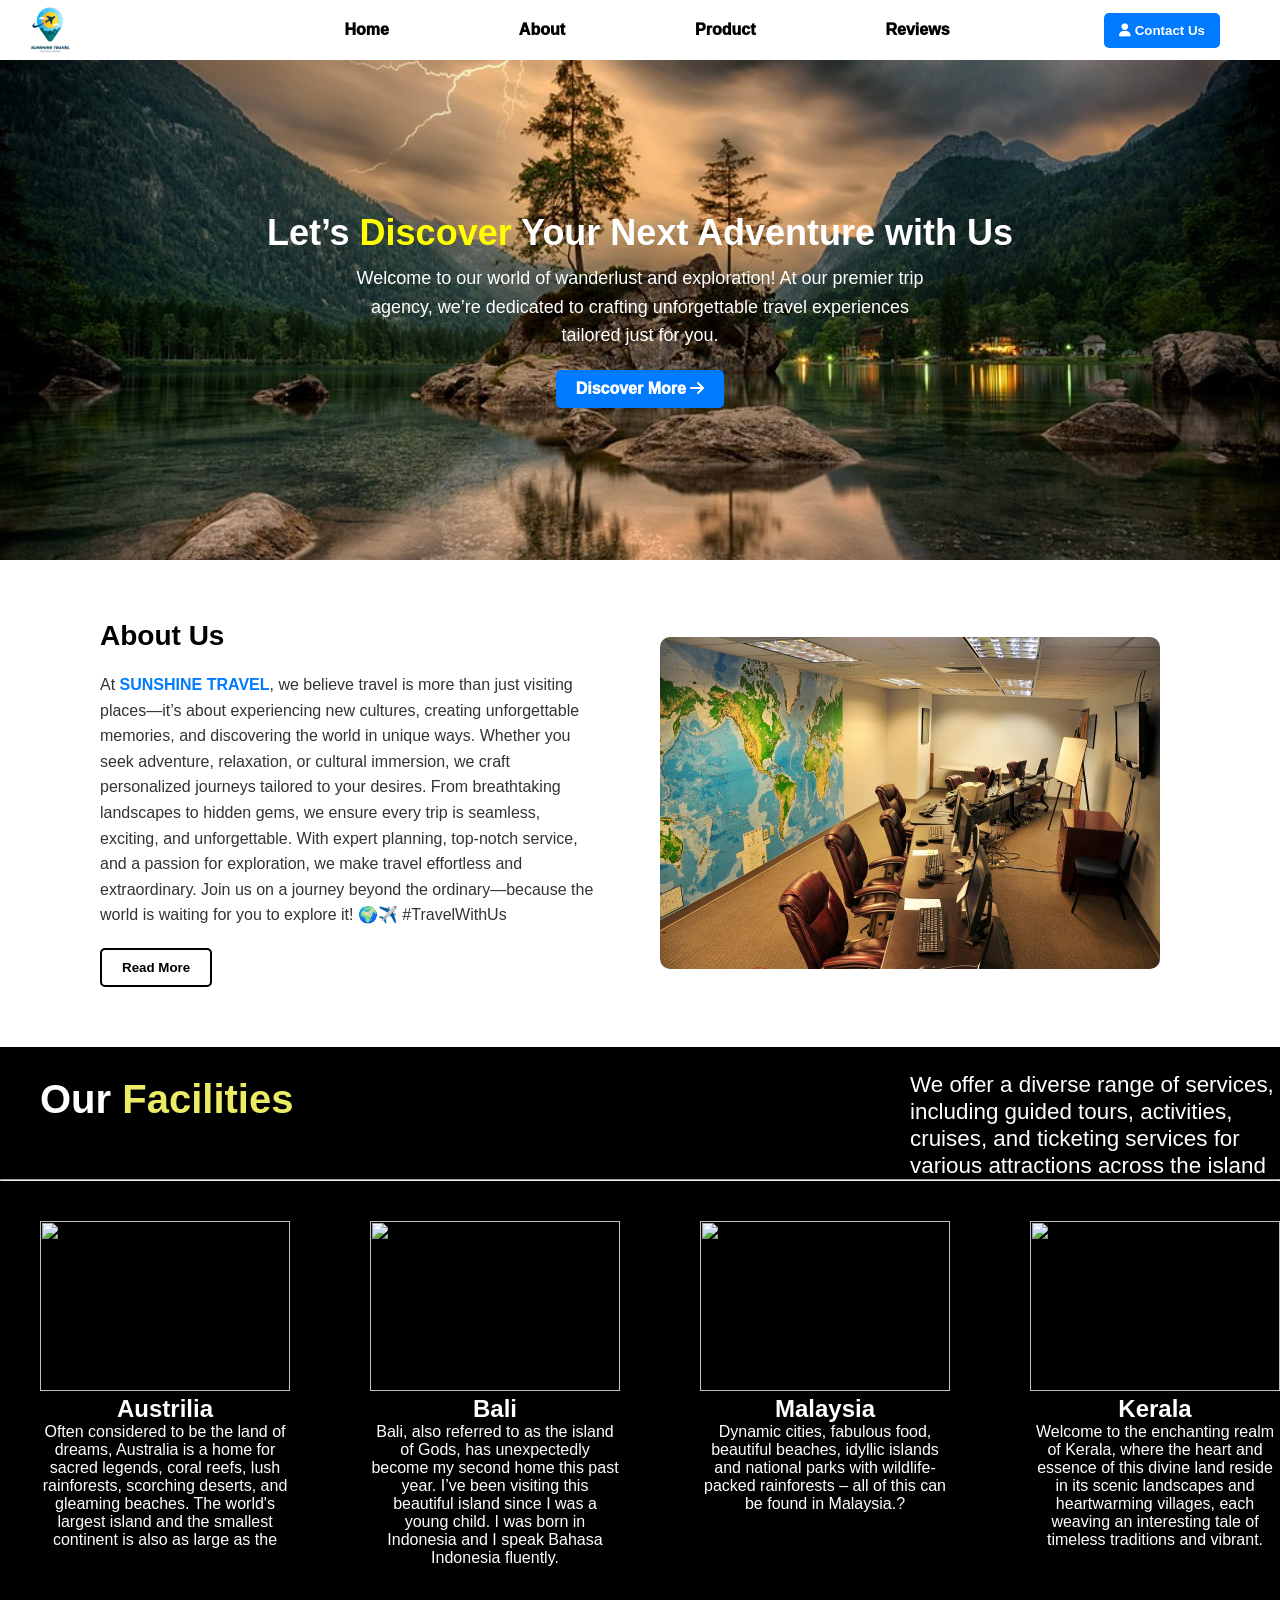
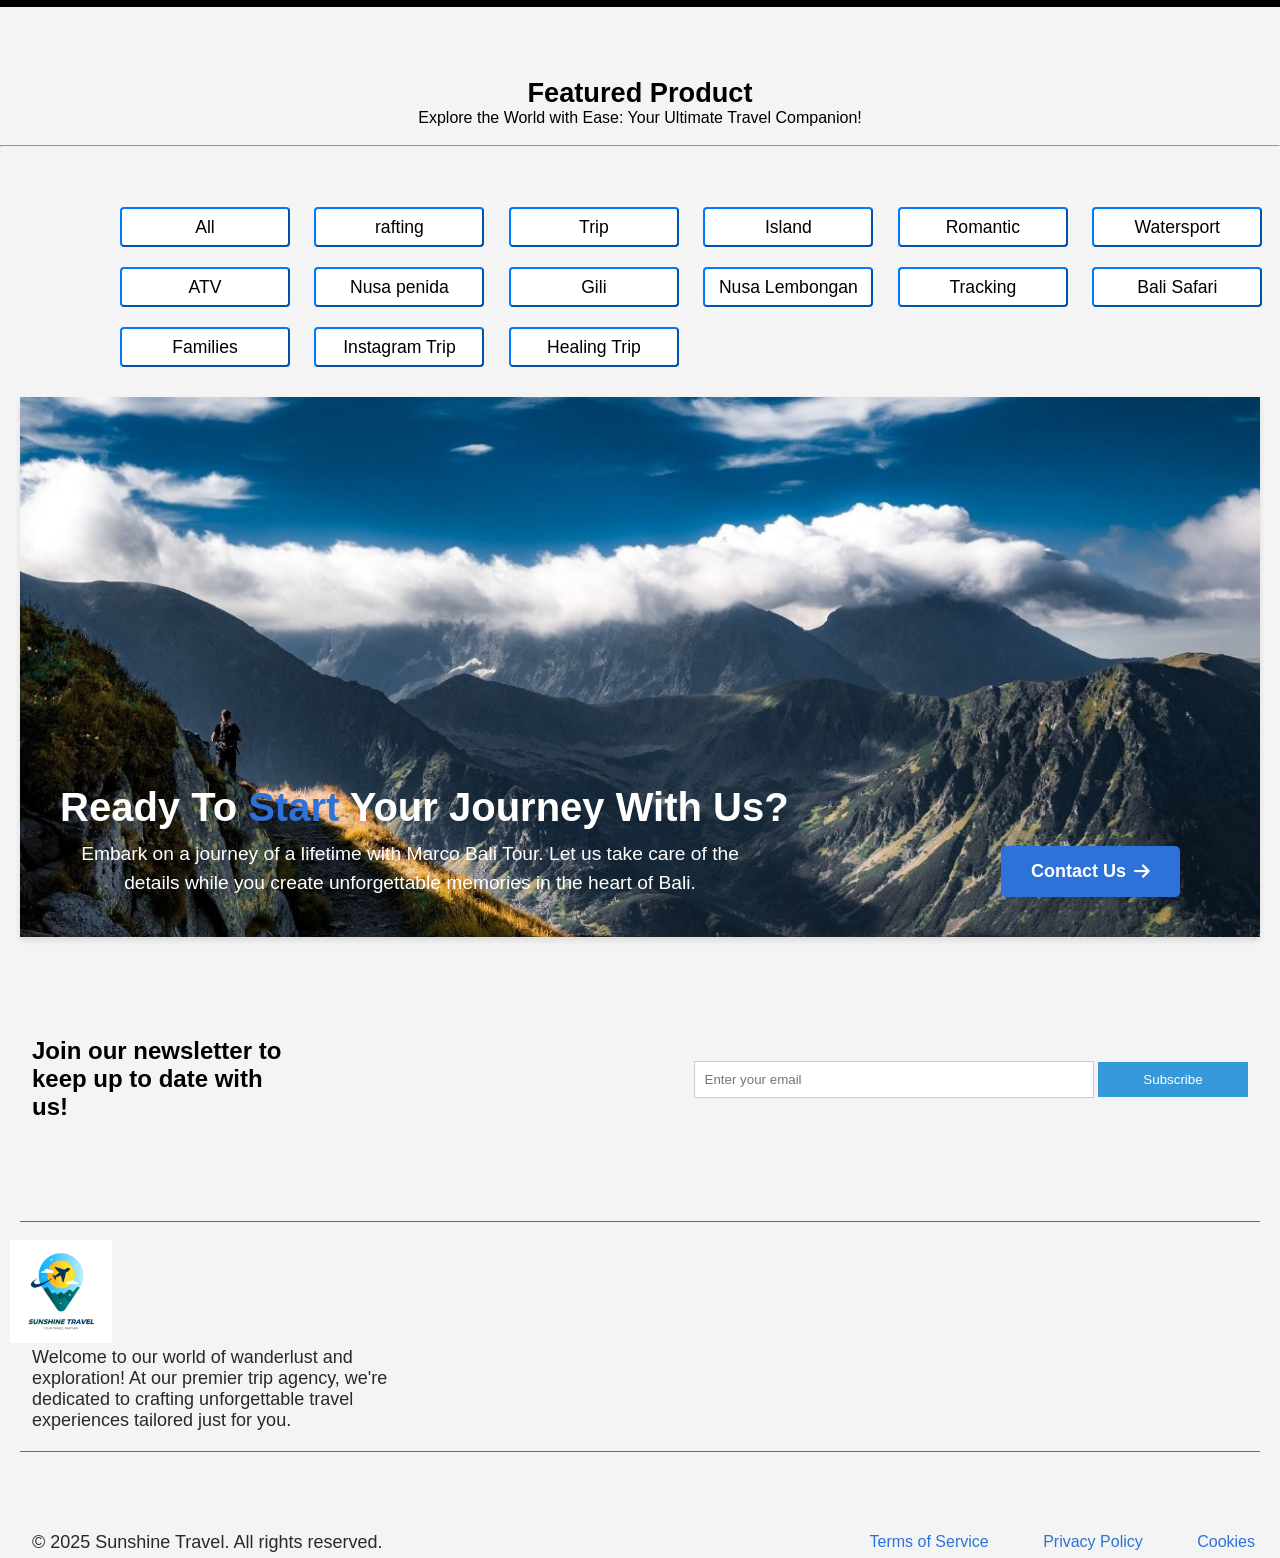
==== index.html @ 417c0f8f "travel website" ====
<!DOCTYPE html>
<html lang="en">
  <head>
    <meta charset="UTF-8" />
    <meta name="viewport" content="width=device-width, initial-scale=1.0" />
    <title>SUNSHINE TRAVEL</title>
    <link rel="icon" href="icon.jpg" type="image/x-icon" />
    <link
      rel="stylesheet"
      href="https://cdnjs.cloudflare.com/ajax/libs/font-awesome/6.7.2/css/all.min.css"
      integrity="sha512-Evv84Mr4kqVGRNSgIGL/F/aIDqQb7xQ2vcrdIwxfjThSH8CSR7PBEakCr51Ck+w+/U6swU2Im1vVX0SVk9ABhg=="
      crossorigin="anonymous"
      referrerpolicy="no-referrer"
    />
    <link rel="stylesheet" href="style.css" />
  </head>
  <body>
    <header>
      <div class="logo">
        <img src="logo2.jpg" alt="Logo" />
      </div>
      <nav>
        <ul>
          <li><a href="#">Home</a></li>
          <li><a href="#">About</a></li>
          <li><a href="#">Product</a></li>
          <li><a href="#">Reviews</a></li>
        </ul>
      </nav>
      <button class="contact-btn">
        <i class="fa-solid fa-user"></i>
        Contact Us
      </button>
    </header>
    <!-- hero section -->
    <section class="hero">
      <div class="hero-content">
        <h2>Let’s <span>Discover</span> Your Next Adventure with Us</h2>
        <p>
          Welcome to our world of wanderlust and exploration! At our premier
          trip agency, we’re dedicated to crafting unforgettable travel
          experiences tailored just for you.
        </p>

        <button class="discover-btn">
          Discover More
          <i class="fa-solid fa-arrow-right"></i>
          <div></div>
        </button>
      </div>
    </section>
    <!-- About us section -->
    <section class="about-container">
      <div class="about">
        <h2>About Us</h2>
        <p>
          At <span>SUNSHINE TRAVEL</span>, we believe travel is more than just
          visiting places—it’s about experiencing new cultures, creating
          unforgettable memories, and discovering the world in unique ways.
          Whether you seek adventure, relaxation, or cultural immersion, we
          craft personalized journeys tailored to your desires. From
          breathtaking landscapes to hidden gems, we ensure every trip is
          seamless, exciting, and unforgettable. With expert planning, top-notch
          service, and a passion for exploration, we make travel effortless and
          extraordinary. Join us on a journey beyond the ordinary—because the
          world is waiting for you to explore it! 🌍✈️ #TravelWithUs
        </p>
        <button class="read-more">Read More</button>
      </div>
      <div class="about-image">
        <img src="office.jpg" alt="About Marco Reservation Center" />
      </div>
    </section>
    <!-- main section -->
    <main>
      <section class="sec-1">
        <section class="content">
          <h1 id="heading">Our <span>Facilities</span></h1>

          <p id="heading-content">
            We offer a diverse range of services, including guided tours,
            activities, cruises, and ticketing services for various attractions
            across the island
          </p>
        </section>
        <hr />

        <section class="card d-flex justify-content-row">
          <div class="card-1">
            <img
              width="250px"
              height="170px"
              src="https://www.rivieratravel.co.uk/sites/default/files/styles/38_25_583x384/public/assetbank/AS_Day_16_ASU_Day_19_Kangaroo%20warning%20sign%20in%20the%20outback%2C%20Australia_GettyImages-614614728.jpg.webp?itok=6s01Jxg-"
              alt=""
            />
            <h2>Austrilia</h2>
            <p>
              Often considered to be the land of dreams, Australia is a home for
              sacred legends, coral reefs, lush rainforests, scorching deserts,
              and gleaming beaches. The world's largest island and the smallest
              continent is also as large as the
            </p>
          </div>

          <div class="card-1">
            <img
              width="250px"
              height="170px"
              src="https://media.istockphoto.com/id/675172642/photo/pura-ulun-danu-bratan-temple-in-bali.jpg?s=612x612&w=0&k=20&c=_MPdmDviIyhldqhf7t6s63C-bZbTGfNHMlJP9SIa8Y0="
            />

            <h2>Bali</h2>
            <p>
              Bali, also referred to as the island of Gods, has unexpectedly
              become my second home this past year. I’ve been visiting this
              beautiful island since I was a young child. I was born in
              Indonesia and I speak Bahasa Indonesia fluently.
            </p>
          </div>

          <div class="card-1">
            <img
              width="250px"
              height="170px"
              src="https://images.pexels.com/photos/22804/pexels-photo.jpg?auto=compress&cs=tinysrgb&dpr=1&w=500"
              alt=""
            />
            <h2>Malaysia</h2>
            <p>
              Dynamic cities, fabulous food, beautiful beaches, idyllic islands
              and national parks with wildlife-packed rainforests – all of this
              can be found in Malaysia.?
            </p>
          </div>
          <div class="card-1">
            <img
              width="250px"
              height="170px"
              src="https://media.istockphoto.com/id/1266651692/photo/houseboat-in-alappuzha-backwaters-kerala.jpg?s=612x612&w=0&k=20&c=G432lmdUz9qrW6D4sZYxLe6K-Km85OEmZg0qpcGyRCI="
            />
            <h2>Kerala</h2>
            <p>
              Welcome to the enchanting realm of Kerala, where the heart and
              essence of this divine land reside in its scenic landscapes and
              heartwarming villages, each weaving an interesting tale of
              timeless traditions and vibrant.
            </p>
          </div>
        </section>
      </section>

      <main class="middle">
        <h2>Featured Product</h2>

        <p>Explore the World with Ease: Your Ultimate Travel Companion!</p>
      </main>
      <br>
      <hr />

      <footer class="btn-1">
        <button class="btn">All</button>
        <button class="btn">rafting</button>
        <button class="btn">Trip</button>
        <button class="btn">Island</button>
        <button class="btn">Romantic</button>
        <button class="btn">Watersport</button>
        <button class="btn">ATV</button>
        <button class="btn">Nusa penida</button>
        <button class="btn">Gili</button>
        <button class="btn">Nusa Lembongan</button>
        <button class="btn">Tracking</button>
        <button class="btn">Bali Safari</button>
        <button class="btn">Families</button>
        <button class="btn">Instagram Trip</button>
        <button class="btn">Healing Trip</button>
      </footer>
    </main>
    <!-- footer section -->
    <footer class="footer-section">
      <!-- Hero Section within Footer -->
      <header class="hero-section">
        <div class="hero-content">
          <h1>
            Ready To <span class="highlight">Start</span> Your Journey With Us?
          </h1>
          <p>
            Embark on a journey of a lifetime with Marco Bali Tour. Let us take
            care of the details while you create unforgettable memories in the
            heart of Bali.
          </p>
        </div>
        <button class="contact-btn">
          Contact Us<i class="fa-solid fa-arrow-right"></i>
        </button>
      </header>

      <!-- Newsletter Section within Footer -->
      <div class="newsletter-section">
        <h2>Join our newsletter to keep up to date with us!</h2>
        <div class="newsletter-signup">
          <input type="email" placeholder="Enter your email" />
          <button class="subscribe-btn">Subscribe</button>
        </div>
      </div>

      <hr class="divider-line" />
      <br>
      <!-- Footer Content -->
      <div class="footer-content">
        <div class="footer-logo">
          <img src="logo2.jpg" alt="Sunshine Travel Logo" />
        </div>
        <p class="footer-description">
          Welcome to our world of wanderlust and exploration! At our premier
          trip agency, we're dedicated to crafting unforgettable travel
          experiences tailored just for you.
        </p>
        <hr class="divider-line" />
        <div class="footer-bottom-section">
          <p class="footer-rights">
            © 2025 Sunshine Travel. All rights reserved.
          </p>
          <div class="footer-links">
            <a href="#" class="footer-link">Terms of Service</a>
            <a href="#" class="footer-link">Privacy Policy</a>
            <a href="#" class="footer-link">Cookies</a>
          </div>
        </div>
      </div>
    </footer>
  </body>
</html>
---- style.css ----
/* Global reset and box model */
* {
    margin: 0;
    padding: 0;
    box-sizing: border-box;
    font-family: Arial, sans-serif;
}

/* Viewport meta tag for proper scaling on mobile */
@viewport {
    width: device-width;
    initial-scale: 1.0;
}

/* Body styling */
body {
    background: #f4f4f4;
}

/* Header section */
header {
    display: flex;
    justify-content: space-between;
    align-items: center;
    padding: 20px;
    background: white;
    box-shadow: 0 4px 6px rgba(0, 0, 0, 0.1);
    height: 60px;
    position: relative;
}

.logo {
    display: flex;
    align-items: center;
}

.logo img {
    width: 60px;
    height: auto;
    margin-right: 10px;
    margin-top: 0px;
}

.logo span {
    font-size: 16px;
    font-weight: 700;
    margin-bottom: 10px;
}

nav ul {
    list-style: none;
    display: flex;
}

nav ul li {
    margin: 0 15px;
}

nav ul li a {
    text-decoration: none;
    color: black;
    font-weight: 1000;
    margin-left: 100px;
}

nav ul li a:hover{
    color: #007bff;
}

.contact-btn {
    background: #007bff;
    color: white;
    font-weight: 700;
    padding: 10px 15px;
    border: none;
    cursor: pointer;
    border-radius: 5px;
    margin-right: 40px;
}
.contact-btn:hover{
    background-color: #efd13a;
    color: #000;
}

.fa-solid fa-user{
    color: white;
}
.fa-solid fa-user:hover{
    color: #000;
}

/* Hero section */
@keyframes fadeInUp {
    0% {
        opacity: 0;
        transform: translateY(30px);
    }
    100% {
        opacity: 1;
        transform: translateY(0);
    }
}

@keyframes floatImage {
    0% {
        transform: translateY(0) scale(1);
    }
    50% {
        transform: translateY(-10px) scale(1.02);
    }
    100% {
        transform: translateY(0) scale(1.05);
    }
}

.hero {
    background: url("nature.jpg") no-repeat center center/cover;
    color: white;
    text-align: center;
    display: flex;
    flex-direction: column;
    justify-content: center;
    align-items: center;
    height: 500px;
    padding: 0 20px;
    position: relative;
}

.hero-content {
    max-width: 800px;
    text-align: center;
    animation: fadeInUp 1.5s ease-out;
}

.hero h2 {
    font-size: 36px;
    font-weight: bold;
    margin-bottom: 10px;
    animation: fadeInUp 1.8s ease-out;
}

.hero p {
    font-size: 18px;
    line-height: 1.6;
    max-width: 600px;
    margin: 0 auto;
    animation: fadeInUp 2s ease-out;
}

.hero img {
    width: 100%;
    max-width: 600px;
    position: absolute;
    bottom: 0;
    left: 50%;
    transform: translateX(-50%);
    opacity: 0;
    animation: floatImage 3s ease-in-out alternate, fadeInUp 2s ease-out 0.5s forwards;
}

.discover-btn {
    background: #007bff;
    color: white;
    padding: 10px 20px;
    border: none;
    cursor: pointer;
    border-radius: 5px;
    margin-top: 20px;
    font-size: 16px;
    font-weight: 1000;
}

.fa-solid fa-arrow-right {
    margin-left: 5px;
    color: white;
}
.fa-solid fa-arrow-right :hover{
    color: black;
}

.discover-btn:hover {
    background: #FFE662;
    color: #000;
}

.hero h2 span {
    color: yellow;
}

/* About section */
.about-container {
    display: flex;
    align-items: center;
    justify-content: space-between;
    padding: 60px 100px;
    background: white;
}

.about {
    width: 50%;
    text-align: left;
    padding-right: 40px;
}

.about h2 {
    font-size: 28px;
    font-weight: bold;
    color: #000;
    margin-bottom: 20px;
}

.about p {
    font-size: 16px;
    line-height: 1.6;
    color: #333;
}

.about p span {
    text-transform: capitalize;
    font-weight: 700;
    color: #007bff;
}

.read-more {
    background: transparent;
    color: black;
    padding: 10px 20px;
    border: 2px solid black;
    cursor: pointer;
    border-radius: 5px;
    margin-top: 20px;
    font-weight: bold;
    transition: all 0.3s ease;
}

.read-more:hover {
    background: black;
    color: white;
}

.about-image {
    width: 50%;
    display: flex;
    justify-content: center;
}

.about-image img {
    width: 100%;
    max-width: 500px;
    border-radius: 10px;
    opacity: 1;
    animation: floatImage 3s ease-in-out infinite alternate;
}

@keyframes floatImage {
    0% {
        transform: translateY(0) scale(1);
    }
    50% {
        transform: translateY(-10px) scale(1.02);
    }
    100% {
        transform: translateY(0) scale(1.2);
    }
}

/* main section */


.card{
    display: flex;
    background: color #292929;;
    font-family: sans-serif;
   
  }
  .card-1{
   
    padding: 20px;
    margin: 20px;
    color: white;
    border-radius: 20px;
    text-align: center;
   
  }
  .content h1{
    font-size: 2.2em;
    
  
  }
  #heading{
   margin-left: 10px;
   font-size: 2.5em;
   font-family: sans-serif;
   
   padding: 30px;
  }
  .content h1 span{
    color: rgb(235, 235, 101);
  }
  
  #heading-content{
    margin-left: 910px;
    font-size: 1.4em;
    margin-top: -80px; 
    font-family: sans-serif;
    line-height: 1.2em;
    
  }
  
  #one{
    text-align: end;
    width: 300px;
    position: relative;
    margin-left: 1030px;
    margin-top: -40px;
    font-size: 1.3em;
    font-family: sans-serif;
  
  }
  
  .middle
  {
    text-align: center;
    font-family: sans-serif;
  }
  .middle h2{
    font-size: 1.7em;
    margin-top: 70px;
  }
  .btn{
     width: 170px;
      margin: 10px;
     border-radius: 4px;
     height: 40px;
     border-color:  #007aff;
     background-color: #fff;
     font-size: 1.1em;
     
  }
  .btn:hover{
    background-color:  #007aff;
  }
  .btn-1{
    width: 1300px;
    margin-left: 110px;
    margin-top: 50px;
    
    
    
  }
  
  .sec-1{
    background-color: black;
   color: white;
  
  }
    

/* footer section css */
/* Hero Section */
footer{
    background-color: #f4f4f4;
}
.footer-section .hero-section {
    background: url(travel.jpg) no-repeat center center/cover;
    height: 60vh;
    display: flex;
    justify-content: space-between;
    align-items: center;
    margin: 20px 20px;
    padding: 40px;
    color: white;
    position: relative;
}

/* Hero Content */
.footer-section .hero-content {
    position: absolute;
    display: flex;
    flex-direction: column;
    left: 40px;
    bottom: 40px;
    max-width: 80%;
}

.footer-section .hero-content h1 {
    font-size: 2.5rem;
    font-weight: bold;
    margin-bottom: 10px;
}

.footer-section .hero-content p {
    font-size: 1.2rem;
    line-height: 1.5;
    max-width: 700px;
}

.highlight {
    color: #2D72D9;
}

/* Contact Button */
.footer-section .contact-btn {
    background: #2D72D9;
    border: none;
    padding: 15px 30px;
    color: white;
    font-size: 18px;
    cursor: pointer;
    border-radius: 5px;
    position: absolute;
    right: 40px;
    bottom: 40px;
    display: flex;
    align-items: center;
    gap: 8px;
}

.footer-section .contact-btn:hover {
    background-color: #f3d643;
    color: black;
}

.footer-section .contact-btn span {
    font-size: 20px;
}

/* Newsletter Section */
.footer-section .newsletter-section {
    display: flex;
    flex-direction: row;
    justify-content: space-between;
    padding: 5rem 2rem;
    align-items: center;
}

.footer-section .newsletter-section h2 {
    font-weight: 600;
    font-size: 24px;
    width: 250px;
}

.footer-section .subscribe-box {
    margin-top: 20px;
}

.footer-section .newsletter-signup input {
    padding: 10px;
    width: 250px;
    border: 1px solid #ccc;
    width: 400px;
}

.footer-section .subscribe-btn {
    background: #3498db;
    color: white;
    border: none;
    padding: 10px 20px;
    cursor: pointer;
    width: 150px;
}

.footer-section .subscribe-btn:hover {
    background-color: #f3d643;
    color: black;
}

.footer-section .divider-line {
    border: 0;
    border-top: 0.20px solid #2D72D9; /* Blue color */
    margin-top: 20px;
    margin-left: 20px;
    margin-right: 20px;
}

/* Footer Section */
.footer-section .footer-content {
    display: flex;
    flex-direction: column;
}

.footer-section .footer-logo img {
    height: 8%;
    width: 8%;
    margin-left: 10px;
}

.footer-section .footer-content p {
    width: 30%;
    padding-left: 2rem;
    padding-top: 0;
    font-size: 18px;
    width: 400px;
    text-align: left;
    color: rgb(43, 40, 40);
}

.footer-section .footer-bottom-section {
    display: flex;
    justify-content: space-between;
    align-items: center;
    flex-wrap: wrap;
    margin-top: 80px;
}

.footer-rights p {
    font-size: 16px;
    margin: 100px 0;
}

/* Anchor tag (Links) Styles */
.footer-section .footer-links a {
    color: #2D72D9;
    text-decoration: none;
    font-size: 16px;
    margin: 0 15px;
    padding: 8px 10px;
    transition: color 0.3s, background-color 0.3s;
}

.footer-section .footer-links a:hover {
    color: #f3d643;
    background-color: #2D72D9;
    border-radius: 5px;
}

.footer-section .footer-links a:active {
    color: #fff;
    background-color: #3498db;
}
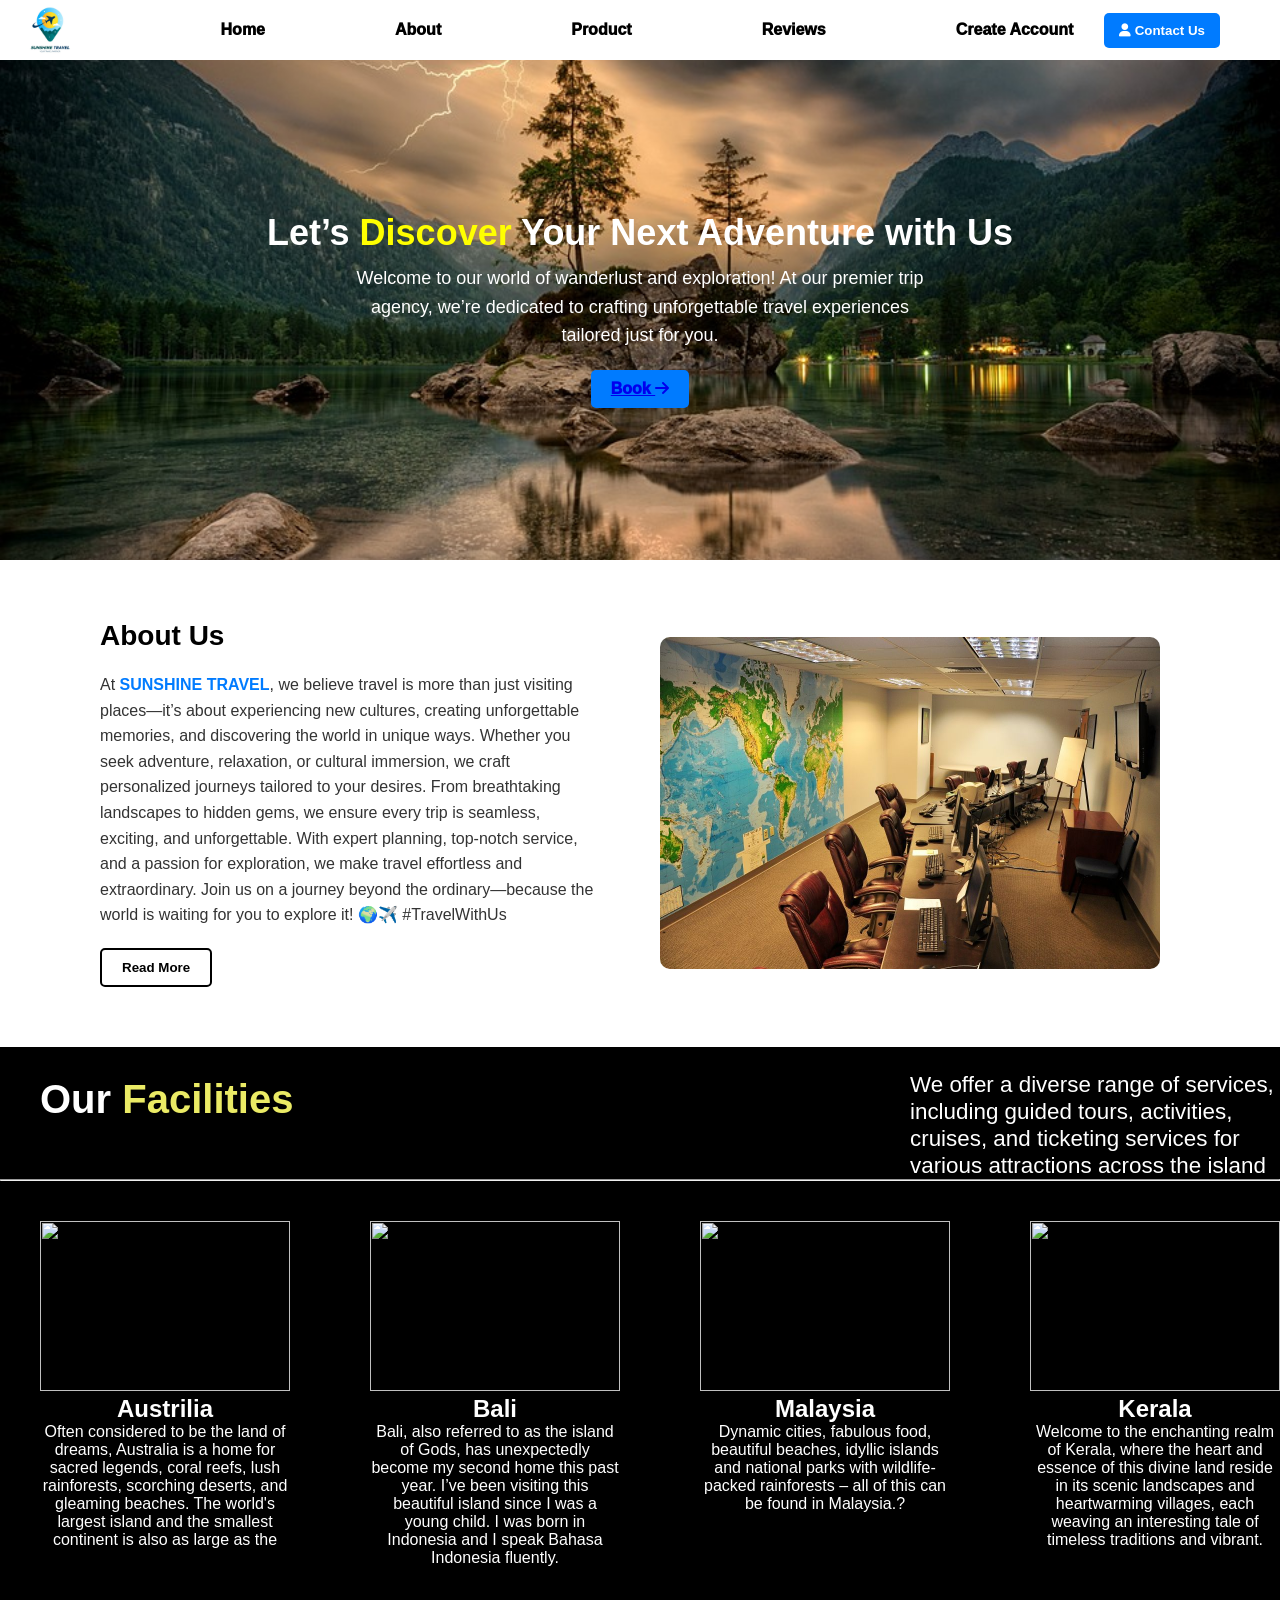
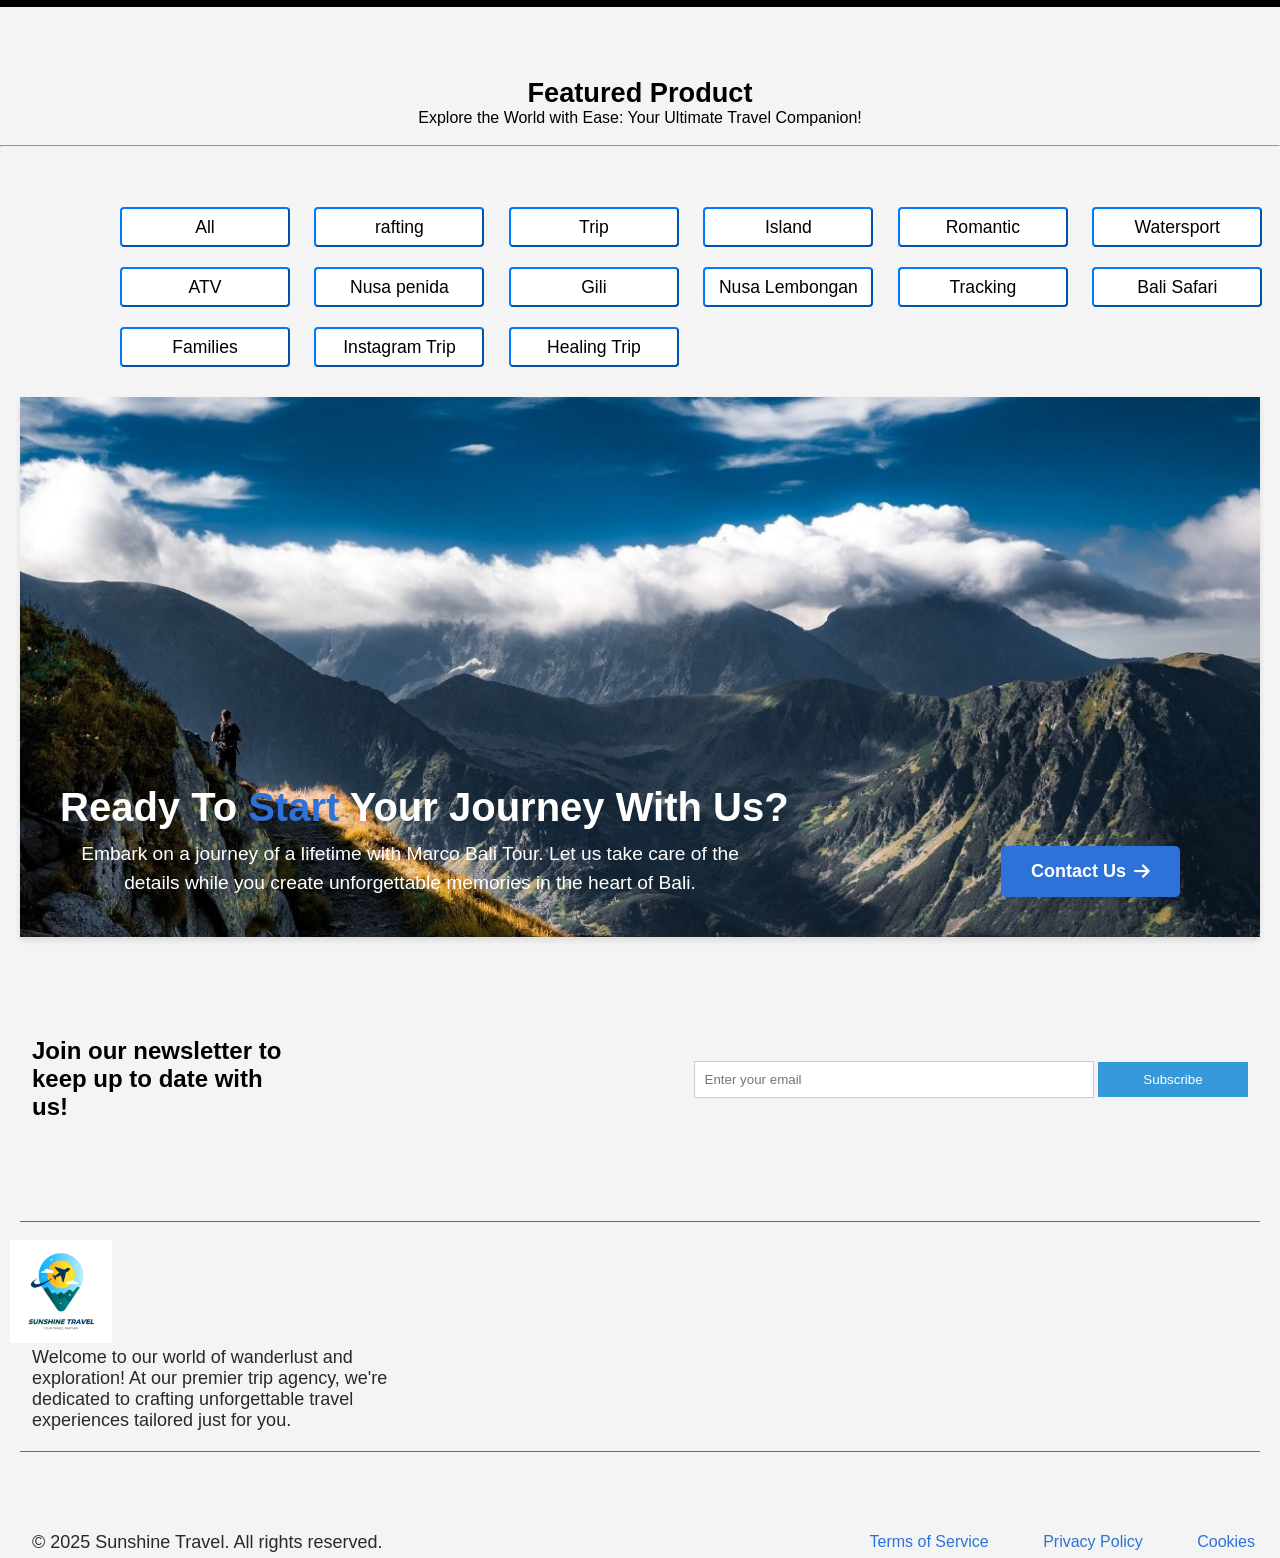
==== commit 0855d78b: "travel website" ====
--- a/index.html
+++ b/index.html
@@ -12,19 +12,20 @@
       crossorigin="anonymous"
       referrerpolicy="no-referrer"
     />
-    <link rel="stylesheet" href="style.css" />
+    <link rel="stylesheet" href="style.css">
   </head>
   <body>
     <header>
       <div class="logo">
-        <img src="logo2.jpg" alt="Logo" />
+        <img src="logo2.jpg" alt="Logo">
       </div>
       <nav>
         <ul>
           <li><a href="#">Home</a></li>
-          <li><a href="#">About</a></li>
-          <li><a href="#">Product</a></li>
-          <li><a href="#">Reviews</a></li>
+          <li><a href="about.html" target="_blank">About</a></li>
+          <li><a href="ProductTravel.html">Product</a></li>
+          <li><a href="review.html" target="_blank">Reviews</a></li>
+          <li><a href="login.html" target="_blank">Create Account</a></li>
         </ul>
       </nav>
       <button class="contact-btn">
@@ -43,8 +44,8 @@
         </p>
 
         <button class="discover-btn">
-          Discover More
-          <i class="fa-solid fa-arrow-right"></i>
+          <a class="anchor_book" href="book.html">Book <i class="fa-solid fa-arrow-right"></i> </a>
+          <!-- <i class="fa-solid fa-arrow-right"></i> -->
           <div></div>
         </button>
       </div>
